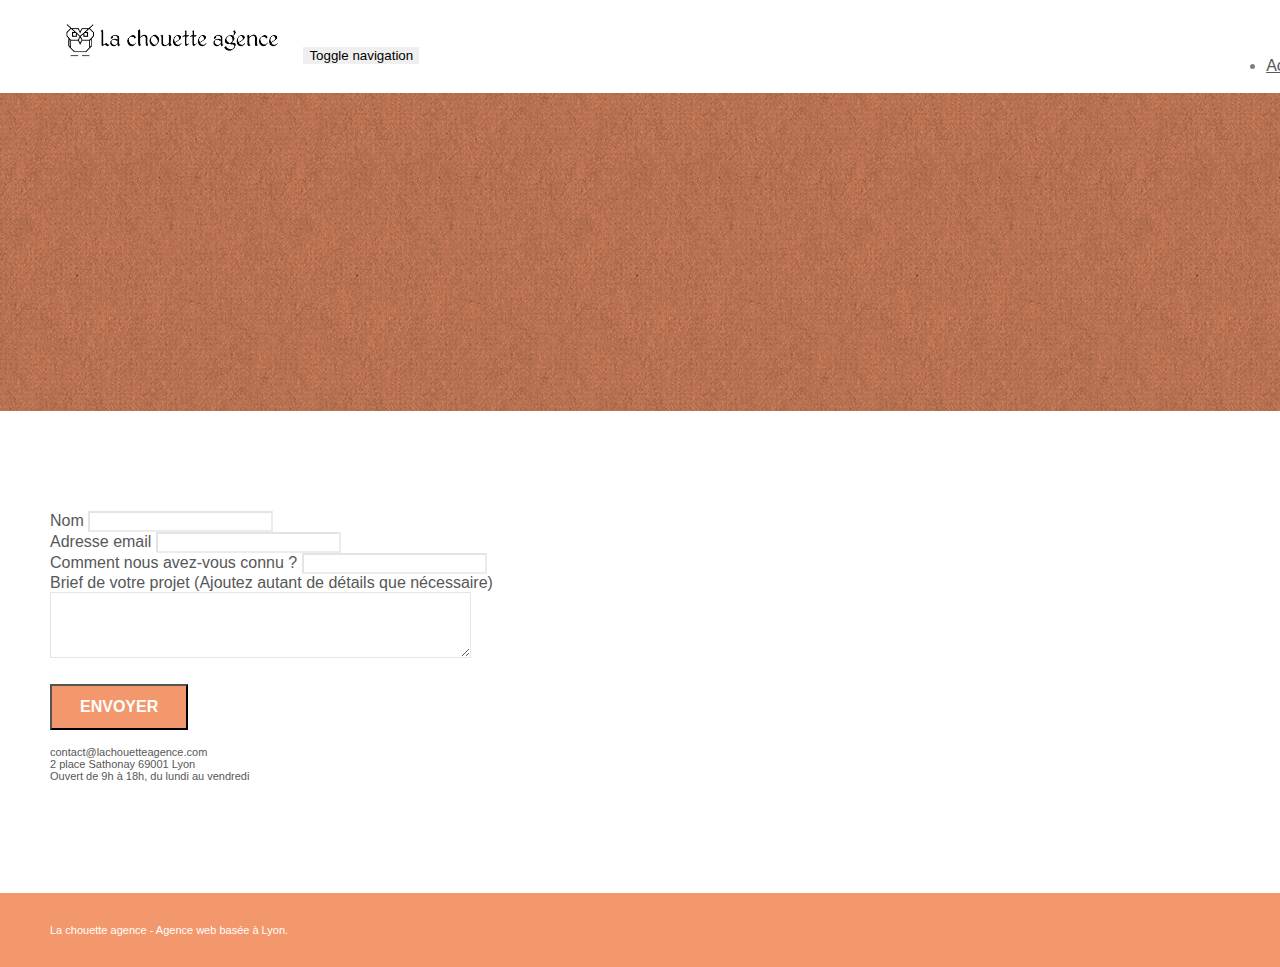
==== contact.html @ a72fb9bd "Suppression des liens du footer" ====
<!doctype html>
<html lang="fr">
<head>
    <meta charset="utf-8">
	<meta name="robots" content="index, follow">
    <meta name="keywords" content="seo, google, site web, site internet, agence design paris, agence design, agence design,agence design,agence design,agence design,agence design,agence design,agence design,agence design">
    <meta name="description" content=" Faites-nous part de votre projet afin que la chouette agence, enteprise de webdesign à Lyon, vous donne la visibilité et de l'attraction sur internet !">
    <meta name="viewport" content="width=device-width, initial-scale=1.0, viewport-fit=cover">
    <link rel="shortcut icon" type="image/png" href="favicon.jpg">
    
	<link rel="stylesheet" type="text/css" href="./css/bootstrap.min.css">
	<link rel="stylesheet" type="text/css" href="style.css">
	<link rel="stylesheet" type="text/css" href="./css/font-awesome.min.css">
	<link rel="stylesheet" type="text/css" href="./css/et-line.min.css">
	
    
	<script src="./js/jquery-2.1.0.min.js"></script>
	<script src="./js/bootstrap.min.js"></script>
	<script src="./js/blocs.min.js"></script>
	<script src="./js/jqBootstrapValidation.js"></script>
	<script src="./js/formHandler.js"></script>
    <title>Contact</title>

    
<!-- Analytics -->
 
<!-- Analytics END -->
    
</head>
<body>



<!-- HEADER -->

<header>
	<!-- bloc-0 -->
	<div class="bloc bgc-white l-bloc " id="bloc-0">
		<div class="container bloc-sm">
			<nav class="navbar row">
				<div class="navbar-header">
					<a class="navbar-brand" href="index.html"><img src="img/la-chouette-agence.png" alt="atlanta web design logo" height="40" /></a>
					<button id="nav-toggle" type="button" class="ui-navbar-toggle navbar-toggle" data-toggle="collapse" data-target=".navbar-1">
						<span class="sr-only">Toggle navigation</span><span class="icon-bar"></span><span class="icon-bar"></span><span class="icon-bar"></span>
					</button>
				</div>
				<div class="collapse navbar-collapse navbar-1 special-dropdown-nav">
					<ul class="site-navigation nav navbar-nav">
						<li>
							<a href="index.html">Accueil</a>
						</li>
						<li>
						</li>
						<li>
							<a href="page2.html">page2 &gt;</a>
						</li>
					</ul>
				</div>
			</nav>
		</div>
	</div>
	<!-- bloc-0 END -->

</header>

<!-- SECTION -->
<main>

	<section>
	<!-- bloc-6 -->
	<div class="bloc bg-dots-bg bg-repeat bgc-atomic-tangerine d-bloc bloc-bg-texture texture-paper" id="bloc-6">
		<div class="container bloc-lg">
			<div class="row">
				<div class="col-sm-12">
					<h1 class="text-center hero-bloc-text tc-white">
						Parlons web design !
					</h1>
					<p class="text-center mg-lg tc-white tight-width-whitespace">
						Nous sommes ravis que vous souhaitiez collaborer avec notre agence.<br>
						Parlez-nous de votre projet en complétant le formulaire ci-dessous.
					</p>
				</div>
			</div>
		</div>
	</div>
	<!-- bloc-6 END -->
	</section>

	<section>
	<!-- bloc-7 -->
	<div class="bloc bgc-white l-bloc" id="bloc-7">
		<div class="container bloc-lg">
			<div class="row">
				<div class="col-sm-6">
					<form id="form_1" novalidate success-msg="Your message has been sent." fail-msg="Sorry it seems that our mail server is not responding, Sorry for the inconvenience!">
						<div class="form-group">
							<label>
								Nom
							</label>
							<input id="name" class="form-control" required />
						</div>
						<div class="form-group">
							<label>
								Adresse email
							</label>
							<input id="email" class="form-control" type="email" required />
						</div>
						<div class="form-group">
							<label>
								Comment nous avez-vous connu ?
							</label>
							<input class="form-control" type="email" required id="input_504" />
						</div>
						<div class="form-group">
							<label>
								Brief de votre projet (Ajoutez autant de détails que nécessaire)<br>
							</label><textarea id="message" class="form-control" rows="4" cols="50" required></textarea>
						</div> 
						<button class="bloc-button btn btn-lg btn-block cta-hero btn-atomic-tangerine" type="submit">
							Envoyer
						</button>
					</form>
				</div>
				<div class="col-sm-6">
					<p>
						contact@lachouetteagence.com<br>2 place Sathonay 69001 Lyon<br>Ouvert de 9h à 18h, du lundi au vendredi<br>
					</p>
				</div>
			</div>
		</div>
	</div>
	<!-- bloc-7 END -->
	</section>

	<!-- ScrollToTop Button -->
	<a class="bloc-button btn btn-d scrollToTop" onclick="scrollToTarget('1')"><span class="fa fa-chevron-up"></span></a>
	<!-- ScrollToTop Button END-->

</main>

<!-- FOOTER -->
<footer>
	<!-- Footer - bloc-8 -->
	<div class="bloc bgc-atomic-tangerine d-bloc" id="bloc-8">
		<div class="container bloc-sm">
			<div class="row">
				<div class="col-sm-12">
					<p class="text-center white">
						La chouette agence - Agence web basée à Lyon.<br>
					</p>
					<div class="row row-no-gutters social">
						<div class="col-sm-3">
							<div class="text-center">
								<a class="social" href="index.html"><span class="fa fa-twitter icon-md"></span></a>
							</div>
						</div>
						<div class="col-sm-3">
							<div class="text-center">
								<a class="social" href="index.html"><span class="fa fa-facebook icon-md"></span></a>
							</div>
						</div>
						<div class="col-sm-3">
							<div class="text-center">
								<a class="social" href="index.html"><span class="fa fa-dribbble icon-md"></span></a>
							</div>
						</div>
						<div class="col-sm-3">
							<div class="text-center">
								<a class="social" href="index.html"><span class="fa fa-instagram icon-md"></span></a>
							</div>
						</div>
					</div>
				</div>
			</div>
		</div>
	</div>
	<!-- Footer - bloc-8 END -->

</footer>


<!-- Principal conteneur END -->
    

</body>
</html>
---- style.css ----
body {
    margin: 0;
    padding: 0;
    background: #FFF;
    overflow-x: hidden;
    -webkit-font-smoothing: antialiased;
    -moz-osx-font-smoothing: grayscale;
}

a,
button {
    transition: all .3s ease-in-out;
    outline: none!important;
}

a:hover {
    text-decoration: none;
    cursor: pointer;
}

#page-loading-blocs-notifaction {
    position: fixed;
    top: 0;
    bottom: 0;
    width: 100%;
    z-index: 100000;
    background: #FFFFFF url("img/pageload-spinner.gif") no-repeat center center;
}

.bloc {
    width: 100%;
    clear: both;
    background: 50% 50% no-repeat;
    padding: 0 50px;
    -webkit-background-size: cover;
    -moz-background-size: cover;
    -o-background-size: cover;
    background-size: cover;
    position: relative;
}

.bloc .container {
    padding-left: 0;
    padding-right: 0;
}

.bloc-lg {
    padding: 100px 50px;
}

.bloc-md {
    padding: 50px;
}

.bloc-sm {
    padding: 20px 50px;
}

.bg-center,
.bg-l-edge,
.bg-r-edge,
.bg-t-edge,
.bg-b-edge,
.bg-tl-edge,
.bg-bl-edge,
.bg-tr-edge,
.bg-br-edge,
.bg-repeat {
    -webkit-background-size: auto!important;
    -moz-background-size: auto!important;
    -o-background-size: auto!important;
    background-size: auto!important;
}

.bg-repeat {
    background: repeat;
}

.bg-t-edge {
    background: top no-repeat;
}

.bloc-bg-texture::before {
    content: "";
    background-size: 2px 2px;
    position: absolute;
    top: 0;
    bottom: 0;
    left: 0;
    right: 0;
}

.texture-paper::before {
    background: url("img/texture-paper.png");
    background-size: 280px 280px;
}

.b-parallax {
    background-attachment: fixed;
}

.d-bloc {
    color: rgba(255, 255, 255, .7);
}

.d-bloc button:hover {
    color: rgba(255, 255, 255, .9);
}

.d-bloc .icon-round,
.d-bloc .icon-square,
.d-bloc .icon-rounded,
.d-bloc .icon-semi-rounded-a,
.d-bloc .icon-semi-rounded-b {
    border-color: rgba(255, 255, 255, .9);
}

.d-bloc .divider-h span {
    border-color: rgba(255, 255, 255, .2);
}

.d-bloc .a-btn,
.d-bloc .navbar a,
.d-bloc .navbar-brand,
.d-bloc a .icon-sm,
.d-bloc a .icon-md,
.d-bloc a .icon-lg,
.d-bloc a .icon-xl,
.d-bloc h1 a,
.d-bloc h2 a,
.d-bloc h3 a,
.d-bloc h4 a,
.d-bloc h5 a,
.d-bloc h6 a,
.d-bloc p a {
    color: rgba(255, 255, 255, .6);
}

.d-bloc .a-btn:hover,
.d-bloc .navbar a:hover,
.d-bloc .navbar-brand:hover,
.d-bloc a:hover .icon-sm,
.d-bloc a:hover .icon-md,
.d-bloc a:hover .icon-lg,
.d-bloc a:hover .icon-xl,
.d-bloc h1 a:hover,
.d-bloc h2 a:hover,
.d-bloc h3 a:hover,
.d-bloc h4 a:hover,
.d-bloc h5 a:hover,
.d-bloc h6 a:hover,
.d-bloc p a:hover {
    color: rgba(255, 255, 255, 1);
}

.d-bloc .navbar-toggle .icon-bar {
    background: rgba(255, 255, 255, 1);
}

.d-bloc .btn-wire,
.d-bloc .btn-wire:hover {
    color: rgba(255, 255, 255, 1);
    border-color: rgba(255, 255, 255, 1);
}

.d-bloc .panel {
    color: rgba(0, 0, 0, .5);
}

.d-bloc .panel button:hover {
    color: rgba(0, 0, 0, .7);
}

.d-bloc .panel icon {
    border-color: rgba(0, 0, 0, .7);
}

.d-bloc .panel .divider-h span {
    border-color: rgba(0, 0, 0, .1);
}

.d-bloc .panel .a-btn {
    color: rgba(0, 0, 0, .6);
}

.d-bloc .panel .a-btn:hover {
    color: rgba(0, 0, 0, 1);
}

.d-bloc .panel .btn-wire,
.d-bloc .panel .btn-wire:hover {
    color: rgba(0, 0, 0, .7);
    border-color: rgba(0, 0, 0, .3);
}

.d-bloc .panel,
.l-bloc {
    color: rgba(0, 0, 0, .5);
}

.d-bloc .panel button:hover,
.l-bloc button:hover {
    color: rgba(0, 0, 0, .7);
}

.l-bloc .icon-round,
.l-bloc .icon-square,
.l-bloc .icon-rounded,
.l-bloc .icon-semi-rounded-a,
.l-bloc .icon-semi-rounded-b {
    border-color: rgba(0, 0, 0, .7);
}

.d-bloc .panel .divider-h span,
.l-bloc .divider-h span {
    border-color: rgba(0, 0, 0, .1);
}

.d-bloc .panel .a-btn,
.l-bloc .a-btn,
.l-bloc .navbar a,
.l-bloc .navbar-brand,
.l-bloc a .icon-sm,
.l-bloc a .icon-md,
.l-bloc a .icon-lg,
.l-bloc a .icon-xl,
.l-bloc h1 a,
.l-bloc h2 a,
.l-bloc h3 a,
.l-bloc h4 a,
.l-bloc h5 a,
.l-bloc h6 a,
.l-bloc p a {
    color: rgba(0, 0, 0, .6);
}

.d-bloc .panel .a-btn:hover,
.l-bloc .a-btn:hover,
.l-bloc .navbar a:hover,
.l-bloc .navbar-brand:hover,
.l-bloc a:hover .icon-sm,
.l-bloc a:hover .icon-md,
.l-bloc a:hover .icon-lg,
.l-bloc a:hover .icon-xl,
.l-bloc h1 a:hover,
.l-bloc h2 a:hover,
.l-bloc h3 a:hover,
.l-bloc h4 a:hover,
.l-bloc h5 a:hover,
.l-bloc h6 a:hover,
.l-bloc p a:hover {
    color: rgba(0, 0, 0, 1);
}

.l-bloc .navbar-toggle .icon-bar {
    color: rgba(0, 0, 0, .6);
}

.d-bloc .panel .btn-wire,
.d-bloc .panel .btn-wire:hover,
.l-bloc .btn-wire,
.l-bloc .btn-wire:hover {
    color: rgba(0, 0, 0, .7);
    border-color: rgba(0, 0, 0, .3);
}

.voffset {
    margin-top: 30px;
}

.voffset-lg {
    margin-top: 80px;
}

.row-no-gutters {
    margin-right: 0;
    margin-left: 0;
}

.row.row-no-gutters > [class^="col-"],
.row.row-no-gutters > [class*=" col-"] {
    padding-right: 0;
    padding-left: 0;
}

#bloc-1-hero h1 {
    font-size: 32px;
}

.navbar {
    margin-bottom: 0;
    z-index: 1;
}

.navbar-brand {
    height: auto;
    padding: 3px 15px;
    font-size: 25px;
    font-weight: normal;
    font-weight: 600;
    line-height: 44px;
}

.navbar-brand img {
    max-height: 200px;
    margin: 0 5px 0 0;
    display: inline;
}

.navbar-brand img[src$=svg] {
    min-width: 100px;
}

.nav-center .navbar-brand img {
    margin: 0;
}

.navbar .nav {
    padding-top: 2px;
    margin-right: -16px;
    float: right;
    z-index: 1;
}

.nav > li {
    float: left;
    margin-top: 4px;
    font-size: 16px;
}

.navbar-nav .open .dropdown-menu > li > a {
    text-align: inherit;
}

.nav > li a:hover,
.nav > li a:focus {
    background: transparent;
}

.navbar-toggle {
    margin: 10px 10px 0 0;
    border: 0px;
}

.navbar-toggle:hover {
    background: transparent!important;
}

.navbar-toggle .icon-bar {
    background-color: rgba(0, 0, 0, .5);
    width: 26px;
}

.nav-invert .navbar .nav {
    float: left;
}

.nav-invert .navbar-header,
.nav-invert .navbar-brand {
    float: right;
    position: relative;
    z-index: 2;
}

@media (min-width: 768px) {
    .site-navigation {
        position: absolute;
        top: 50%;
        right: 20px;
        transform: translate(0, -50%);
        -webkit-transform: translateY(-50%);
    }
    .nav > li .dropdown-menu a,
    .nav > li .dropdown-menu a:hover {
        color: #484848;
    }
    .nav-invert .site-navigation {
        left: 0;
        right: 0;
    }
    .nav-center {
        text-align: center;
    }
    .nav-center .navbar-header {
        width: 100%;
    }
    .nav-center .navbar-header,
    .nav-center .navbar-brand,
    .nav-center .nav > li {
        float: none;
        display: inline-block;
    }
    .nav-center .site-navigation {
        position: relative;
        width: 100%;
        right: 0;
        margin-right: 0px;
        margin-top: 20px;
    }
    .nav-center.mini-nav .navbar-toggle {
        float: none;
        margin: 10px auto 0;
    }
}

.nav > li > .dropdown a {
    background: none!important;
    display: block;
    padding: 14px 15px;
}

nav .caret {
    margin: 0 5px;
}

.dropdown-menu .dropdown-menu {
    top: -8px;
    left: 100%;
}

.dropdown-menu .dropmenu-flow-right {
    top: 100%;
    left: 0;
    margin-left: -1px;
    border-top-left-radius: 0;
    border-top-right-radius: 0;
}

.dropdown-menu .dropdown span {
    border: 4px solid black;
    border-top-color: transparent;
    border-right-color: transparent;
    border-bottom-color: transparent;
    margin: 6px -5px 0 0!important;
    float: right;
}

.mg-md {
    margin-top: 10px;
    margin-bottom: 20px;
}

.mg-lg {
    margin-top: 10px;
    margin-bottom: 40px;
}

.btn {
    margin: 0 5px 5px 0;
}

.btn.pull-right {
    margin: 0 0 5px 5px;
}

.btn-d,
.btn-d:hover,
.btn-d:focus {
    color: #FFF;
    background: rgba(0, 0, 0, .3);
}

button {
    outline: none!important;
}

.btn-rd {
    border-radius: 40px;
}

.btn-clean {
    border: 1px solid rgba(0, 0, 0, .08);
    border-bottom-color: rgba(0, 0, 0, .1);
    text-shadow: 0 1px 0 rgba(0, 0, 1, .1);
    box-shadow: 0 1px 3px rgba(0, 0, 1, .25), inset 0 1px 0 0 rgba(255, 255, 255, .15);
}

.icon-md {
    font-size: 30px!important;
}

.icon-lg {
    font-size: 60px!important;
}

.sm-shadow {
    text-shadow: 0 1px 2px rgba(0, 0, 0, .3);
}

.panel-sq,
.panel-sq .panel-heading,
.panel-sq .panel-footer {
    border-radius: 0;
}

.panel-rd {
    border-radius: 30px;
}

.panel-rd .panel-heading {
    border-radius: 29px 29px 0 0;
}

.panel-rd .panel-footer {
    border-radius: 0 0 29px 29px;
}

.form-control {
    border-color: rgba(0, 0, 0, .1);
    box-shadow: none;
}

.scrollToTop {
    width: 40px;
    height: 40px;
    position: fixed;
    bottom: 20px;
    right: 20px;
    opacity: 0;
    z-index: 500;
    transition: all .3s ease-in-out;
}

.scrollToTop span {
    margin-top: 6px;
}

.showScrollTop {
    font-size: 14px;
    opacity: 1;
}

a[data-lightbox] {
    position: relative;
    display: block;
    text-align: center;
}

a[data-lightbox]:hover::before {
    content: "+";
    font-family: "HelveticaNeue-Light", "Helvetica Neue Light", "Helvetica Neue", Helvetica, Arial;
    font-size: 32px;
    width: 50px;
    height: 50px;
    margin-left: -25px;
    border-radius: 50%;
    background: rgba(0, 0, 0, .6);
    color: #FFF;
    font-weight: 100;
    z-index: 1;
    position: absolute;
    top: 50%;
    transform: translateY(-50%);
    -webkit-transform: translateY(-50%);
}

a[data-lightbox]:hover img {
    opacity: 0.6;
    -webkit-animation-fill-mode: none;
    animation-fill-mode: none;
}

#lightbox-modal {
    display: flex;
    align-items: center;
}

#lightbox-modal .modal-dialog {
    width: 90%;
    max-width: 900px;
    margin: 0 auto 0;
}

#lightbox-modal .modal-dialog img {
    max-height: 90vh;
    margin: 0 auto;
}

.lightbox-caption {
    padding: 20px;
    color: #FFF;
    background: rgba(0, 0, 0, .5);
    position: absolute;
    left: 15px;
    right: 15px;
    bottom: 5px;
}

.close-lightbox {
    color: #FFF;
    font-size: 30px;
    position: absolute;
    top: 20px;
    right: 20px;
    z-index: 20;
    background: rgba(0, 0, 0, .5);
    border: none;
    line-height: 30px;
    padding: 0 9px 5px;
    opacity: 0.3;
}

.close-lightbox:hover,
.next-lightbox:hover,
.prev-lightbox:hover {
    opacity: 1.0;
    color: #FFF;
}

.next-lightbox,
.prev-lightbox {
    font-size: 20px;
    color: rgba(255, 255, 255, .9);
    background: rgba(0, 0, 0, .5);
    transition: all .2s ease-in-out;
    position: absolute;
    top: 45%;
    z-index: 1;
    opacity: 0.4;
}

.next-lightbox {
    padding: 6px 8px 1px 13px;
    right: 25px;
}

.prev-lightbox {
    padding: 6px 13px 1px 10px;
    left: 25px;
}

.snapshot-lb .modal-body {
    padding-bottom: 45px;
}

.snapshot-lb .lightbox-caption {
    padding: 0;
    color: rgba(0, 0, 0, .5);
    background: none;
}

h1,
h2,
h3,
h4,
h5,
h6,
p,
label,
.btn,
a {
    font-family: "helvetica";
    font-weight: 400;
    color: #575757!important;
}

.container {
    max-width: 1000px;
}

.hero-bloc-text {
    font-size: 38px;
}

.hero-bloc-text-sub {
    font-size: 36px;
}

.statement-bloc-text {
    line-height: 26px;
    font-style: italic;
    font-size: 20px;
    text-align: center;
    font-weight: lighter;
    max-width: 520px;
    margin: auto auto auto auto;
}

p {
    font-size: 11px;
}

.tight-width-whitespace {
    max-width: 600px;
    margin: auto auto auto auto;
}

.h1 {
    font-size: 20px;
    font-family: "Open Sans";
}

.cta-hero {
    margin-top: 22px;
    color: #FFFFFF!important;
    text-transform: uppercase;
    padding: 12px 28px 12px 28px;
    font-size: 16px;
    font-weight: 700;
}

.social {
    max-width: 400px;
    margin: auto auto auto auto;
}

h2 {
    font-size: 22px;
    line-height: 1.4em;
}

h3 {
    font-size: 15px;
    text-transform: uppercase;
    font-weight: 700;
    color: #333333!important;
}

.med-width-whitespace {
    max-width: 800px;
    margin: auto auto auto auto;
    box-shadow: 0px 0px 0px #000000;
}

h1 {
    color: #333333!important;
}

h4 {
    color: #333333!important;
}

.icons {
    margin-bottom: 14px;
    margin-top: 24px;
}

.white {
    color: #FFFFFF!important;
}

.portfolio-thumb {
    margin-bottom: 24px;
}

.portfolio-row {
    margin-bottom: 44px;
    margin-top: 50px;
}

.avatar {
    box-shadow: 0px 4px 9px rgba(0, 0, 0, 0.3);
}

.black-background {
    background-color: rgba(165, 147, 99, 0.7);
    padding: 40px 40px 40px 40px;
}

.bold-link {
    font-weight: 900;
    text-decoration: underline!important;
}

.bgc-white {
    background-color: #FFFFFF;
}

.bgc-dark-slate-blue {
    background-color: #364577;
}

.bgc-atomic-tangerine {
    background-color: #F3976C;
}

.tc-white {
    color: #F3976C!important;
}

.btn-atomic-tangerine {
    background: #F3976C;
    color: #FFFFFF!important;
}

.btn-atomic-tangerine:hover {
    background: #c27956!important;
    color: #FFFFFF!important;
}

.ltc-white {
    color: #FFFFFF!important;
}

.ltc-white:hover {
    color: #cccccc!important;
}

.ltc-atomic-tangerine {
    color: #F3976C!important;
}

.ltc-atomic-tangerine:hover {
    color: #c27956!important;
}

.icon-dark-slate-blue {
    color: #364577!important;
    border-color: #364577!important;
}

.bg-dots-bg {
    background-image: url("img/dots-bg.png");
}

.bg-lines-h2-bg {
    background-image: url("img/lines-h2-bg.png");
}

.bg-banniere {
    background-image: url("img/la-chouette-agence-banniere.jpg");
}

.bg-presentation {
    background-image: url("img/image-de-presentation.bmp");
}

@media (max-width: 1024px) {
    .bloc {
        padding-left: 20px;
        padding-right: 20px;
    }
    .bloc.full-width-bloc,
    .bloc-tile-2.full-width-bloc .container,
    .bloc-tile-3.full-width-bloc .container,
    .bloc-tile-4.full-width-bloc .container {
        padding-left: 0;
        padding-right: 0;
    }
}

@media (max-width: 992px) and (min-width: 768px) {
    .navbar .nav {
        max-width: 80%
    }
    .nav-center.navbar .nav {
        max-width: 100%
    }
}

@media only screen and (min-device-width: 768px) and (max-device-width: 1024px) and (orientation: landscape) {
    .b-parallax {
        background-attachment: scroll;
    }
}

@media only screen and (min-device-width: 1024px) and (max-device-width: 1366px) and (-webkit-min-device-pixel-ratio: 1.5) {
    .b-parallax {
        background-attachment: scroll;
    }
}

@media (max-width: 991px) {
    .container {
        width: 100%;
    }
    .b-parallax {
        background-attachment: scroll;
    }
    .page-container,
    #hero-bloc {
        overflow-x: hidden;
        position: relative;
    }
    .bloc {
        padding-left: constant(safe-area-inset-left);
        padding-right: constant(safe-area-inset-right);
    }
    .bloc-group,
    .bloc-group .bloc {
        display: block;
        width: 100%;
    }
    .bloc-fill-screen .fill-bloc-top-edge,
    .bloc-fill-screen .fill-bloc-bottom-edge {
        padding: 0 20px;
        padding-left: constant(safe-area-inset-left);
        padding-right: constant(safe-area-inset-right);
    }
}

@media (max-width: 767px) {
    .page-container {
        overflow-x: hidden;
        position: relative;
    }
    h1,
    h2,
    h3,
    h4,
    h5,
    h6,
    p,
    #disqus_thread {
        padding-left: 10px!important;
        padding-right: 10px!important;
    }
    .b-parallax {
        background-attachment: scroll;
    }
    .navbar .nav {
        padding-top: 0;
        border-top: 1px solid rgba(0, 0, 0, .2);
        float: none!important;
    }
    .navbar.row {
        margin-left: 0;
        margin-right: 0;
    }
    .site-navigation {
        position: inherit;
        transform: none;
        -webkit-transform: none;
        -ms-transform: none;
    }
    .nav > li {
        margin-top: 0;
        border-bottom: 1px solid rgba(0, 0, 0, .1);
        background: rgba(0, 0, 0, .05);
        text-align: left;
        padding-left: 15px;
        width: 100%;
    }
    .nav > li:hover {
        background: rgba(0, 0, 0, .08);
    }
    .dropdown .dropdown a .caret {
        float: none;
        margin: 5px 0 0 10px!important;
        border: 4px solid black;
        border-bottom-color: transparent;
        border-right-color: transparent;
        border-left-color: transparent;
    }
    #hero-bloc .navbar .nav {
        background: rgba(0, 0, 0, .8);
    }
    #hero-bloc .navbar .nav a {
        color: rgba(255, 255, 255, .6);
    }
    .hero {
        padding: 50px 0;
    }
    .hero-nav {
        left: -1px;
        right: -1px;
    }
    .navbar-collapse {
        padding: 0;
        overflow-x: hidden;
        -webkit-box-shadow: none;
        box-shadow: none;
    }
    .navbar-brand img {
        max-height: 40px;
        width: auto;
    }
    .nav-invert .navbar-header {
        float: none;
        width: 100%;
    }
    .nav-invert .navbar-toggle {
        float: left;
        margin-left: 10px;
    }
    .bloc {
        padding-left: 0;
        padding-right: 0;
    }
    .bloc-xxl,
    .bloc-xl,
    .bloc-lg {
        padding: 40px 0;
    }
    .bloc-sm,
    .bloc-md {
        padding-left: 0;
        padding-right: 0;
    }
    .bloc-tile-2 .container,
    .bloc-tile-3 .container,
    .bloc-tile-4 .container,
    .bloc-fill-screen .fill-bloc-top-edge,
    .bloc-fill-screen .fill-bloc-bottom-edge {
        padding-left: 0;
        padding-right: 0;
    }
    .a-block {
        padding: 0 10px;
    }
    .btn-dwn {
        display: none;
    }
    .voffset {
        margin-top: 5px;
    }
    .voffset-md {
        margin-top: 20px;
    }
    .voffset-lg {
        margin-top: 30px;
    }
    form {
        padding: 5px;
    }
    .close-lightbox {
        display: inline-block;
    }
    .blocsapp-device-iphone5 {
        background-size: 216px 425px;
        padding-top: 60px;
        width: 216px;
        height: 425px;
    }
    .blocsapp-device-iphone5 img {
        width: 180px;
        height: 320px;
    }
}

@media (max-width: 400px) {
    .bloc {
        padding-left: 0;
        padding-right: 0;
    }
}

@media (max-width: 767px) {
    .bloc-mob-center-text {
        text-align: center;
    }
}
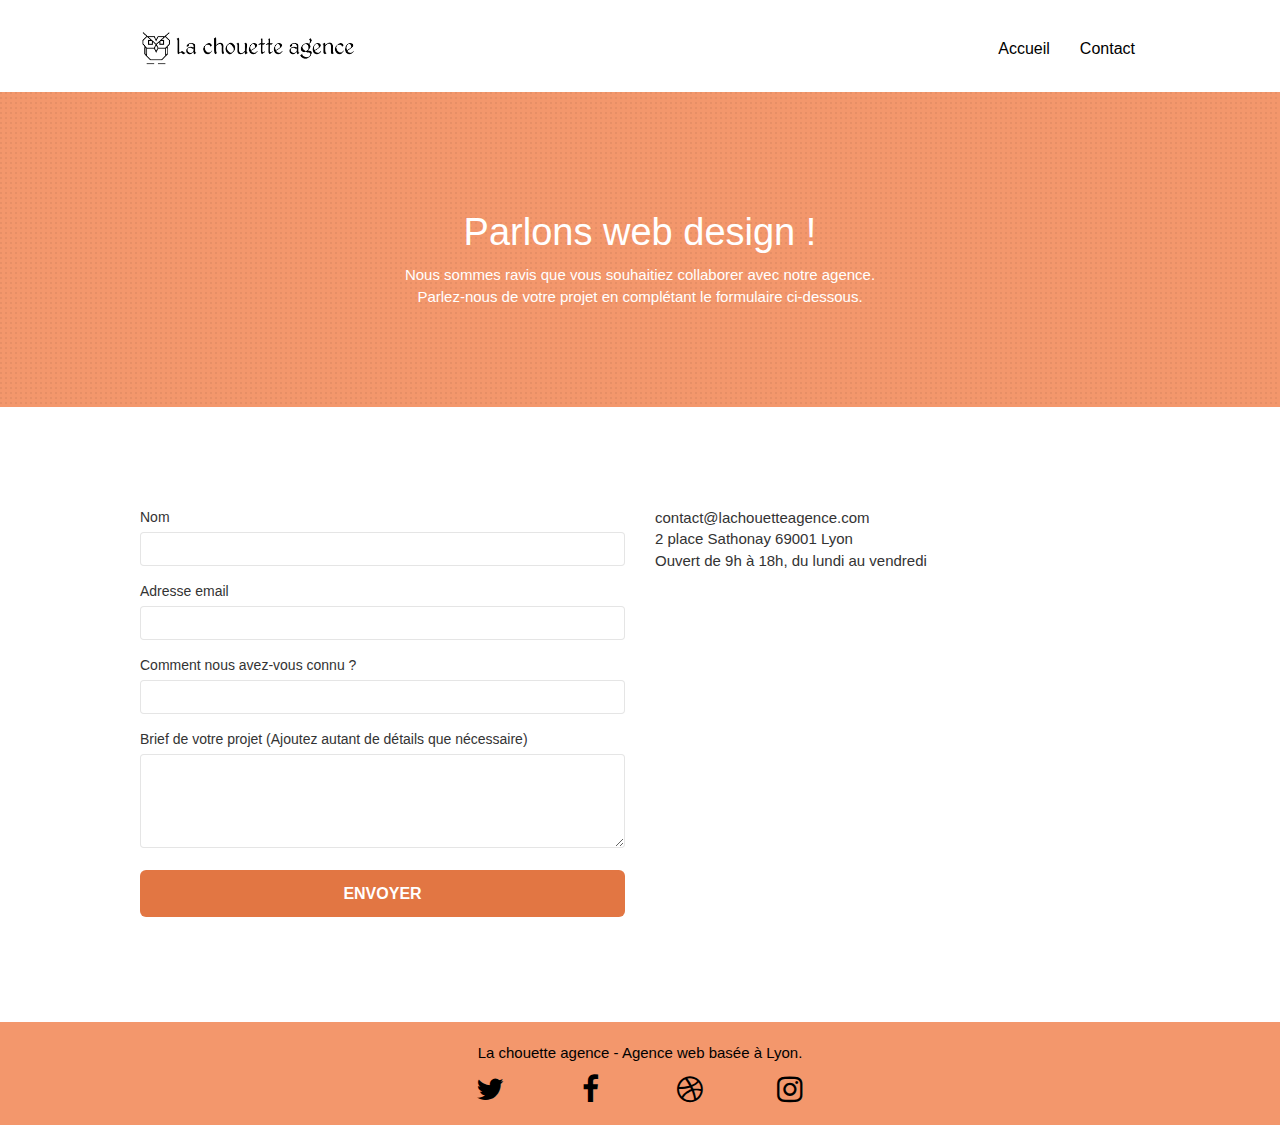
==== commit 63d21bb5: "Merge branch 'validatorCSS' into main" ====
--- a/contact.html
+++ b/contact.html
@@ -1,33 +1,35 @@
 <!doctype html>
 <html lang="fr">
-<head>
-    <meta charset="utf-8">
-	<meta name="robots" content="index, follow">
-    <meta name="keywords" content="seo, google, site web, site internet, agence design paris, agence design, agence design,agence design,agence design,agence design,agence design,agence design,agence design,agence design">
-    <meta name="description" content=" Faites-nous part de votre projet afin que la chouette agence, enteprise de webdesign à Lyon, vous donne la visibilité et de l'attraction sur internet !">
-    <meta name="viewport" content="width=device-width, initial-scale=1.0, viewport-fit=cover">
-    <link rel="shortcut icon" type="image/png" href="favicon.jpg">
-    
-	<link rel="stylesheet" type="text/css" href="./css/bootstrap.min.css">
-	<link rel="stylesheet" type="text/css" href="style.css">
-	<link rel="stylesheet" type="text/css" href="./css/font-awesome.min.css">
-	<link rel="stylesheet" type="text/css" href="./css/et-line.min.css">
+	<head>
+		<meta charset="utf-8">
+		<meta name="robots" content="index, follow">
+		<meta name="keywords" content="seo, google, site web, site internet, agence design paris, agence design, agence design,agence design,agence design,agence design,agence design,agence design,agence design,agence design">
+		<meta name="description" content="LA chouette agence est une enteprise de webdesign à Lyon qui donne aux entreprises de la visibilité et de l'attraction sur internet !">
+		<meta name="viewport" content="width=device-width, initial-scale=1.0, viewport-fit=cover">
+		<link rel="shortcut icon" type="image/png" href="favicon.jpg">
+		
+		<link rel="stylesheet" type="text/css" href="./css/bootstrap.css">
+		<link rel="stylesheet" type="text/css" href="style.css">
+		<link rel="stylesheet" type="text/css" href="./css/font-awesome.css">
+		<link rel="stylesheet" type="text/css" href="./css/et-line.css">
+		
+		<title>Contact | Enteprise webdesign à Lyon</title>	
+		
+		<script src="./js/jquery-2.1.0.js"></script>
+		<script src="./js/bootstrap.js"></script>
+		<script src="./js/blocs.js"></script>
+		<script src="./js/jquery.touchSwipe.js"></script>
+		<script src="./js/gmaps.js"></script>
 	
-    
-	<script src="./js/jquery-2.1.0.min.js"></script>
-	<script src="./js/bootstrap.min.js"></script>
-	<script src="./js/blocs.min.js"></script>
-	<script src="./js/jqBootstrapValidation.js"></script>
-	<script src="./js/formHandler.js"></script>
-    <title>Contact</title>
-
-    
-<!-- Analytics -->
- 
-<!-- Analytics END -->
-    
-</head>
-<body>
+		
+	
+		
+	<!-- Analytics -->
+	 
+	<!-- Analytics END -->
+		
+	</head>
+	<body>
 
 
 
@@ -37,9 +39,10 @@
 	<!-- bloc-0 -->
 	<div class="bloc bgc-white l-bloc " id="bloc-0">
 		<div class="container bloc-sm">
+	
 			<nav class="navbar row">
 				<div class="navbar-header">
-					<a class="navbar-brand" href="index.html"><img src="img/la-chouette-agence.png" alt="atlanta web design logo" height="40" /></a>
+					<a class="navbar-brand" href="index.html"><img src="img/la-chouette-agence.png" alt="La chouette agence, agence webdesign à Lyon" height="40" /></a>
 					<button id="nav-toggle" type="button" class="ui-navbar-toggle navbar-toggle" data-toggle="collapse" data-target=".navbar-1">
 						<span class="sr-only">Toggle navigation</span><span class="icon-bar"></span><span class="icon-bar"></span><span class="icon-bar"></span>
 					</button>
@@ -49,10 +52,9 @@
 						<li>
 							<a href="index.html">Accueil</a>
 						</li>
+					
 						<li>
-						</li>
-						<li>
-							<a href="page2.html">page2 &gt;</a>
+							<a href="contact.html">Contact </a>
 						</li>
 					</ul>
 				</div>
@@ -60,11 +62,14 @@
 		</div>
 	</div>
 	<!-- bloc-0 END -->
-
-</header>
-
+	
+	</header>
+	
 <!-- SECTION -->
 <main>
+
+	
+
 
 	<section>
 	<!-- bloc-6 -->
@@ -72,10 +77,10 @@
 		<div class="container bloc-lg">
 			<div class="row">
 				<div class="col-sm-12">
-					<h1 class="text-center hero-bloc-text tc-white">
+					<h1 class="text-center hero-bloc-text ">
 						Parlons web design !
 					</h1>
-					<p class="text-center mg-lg tc-white tight-width-whitespace">
+					<p class="text-center mg-lg  tight-width-whitespace">
 						Nous sommes ravis que vous souhaitiez collaborer avec notre agence.<br>
 						Parlez-nous de votre projet en complétant le formulaire ci-dessous.
 					</p>
@@ -141,43 +146,44 @@
 <!-- FOOTER -->
 <footer>
 	<!-- Footer - bloc-8 -->
-	<div class="bloc bgc-atomic-tangerine d-bloc" id="bloc-8">
-		<div class="container bloc-sm">
-			<div class="row">
-				<div class="col-sm-12">
-					<p class="text-center white">
-						La chouette agence - Agence web basée à Lyon.<br>
-					</p>
-					<div class="row row-no-gutters social">
-						<div class="col-sm-3">
-							<div class="text-center">
-								<a class="social" href="index.html"><span class="fa fa-twitter icon-md"></span></a>
+		<div class="bloc bgc-atomic-tangerine d-bloc" id="bloc-8">
+			<div class="container bloc-sm">
+				<div class="row">
+					<div class="col-sm-12">
+						<p class="text-center black">
+							La chouette agence - Agence web basée à Lyon.<br>
+						</p>
+						<div class="row row-no-gutters social">
+							<div class="col-sm-3" >
+								<div class="text-center" >
+								   <a aria-label="Lien twitter" class="social"  href="index.html"><span class="fa fa-twitter icon-md"></span></a>
+								</div>
 							</div>
+							<div class="col-sm-3" >
+								<div class="text-center" >
+									<a aria-label="Lien facebook" class="social"  href="index.html"><span  class="fa fa-facebook icon-md"></span></a>
+								</div>
+							</div>
+							<div class="col-sm-3" >
+								<div class="text-center" >
+									<a aria-label="Lien dribble" class="social"  href="index.html"><span class="fa fa-dribbble icon-md"></span></a>
+								</div>
+							</div>
+							<div class="col-sm-3" >
+								<div class="text-center" >
+									<a aria-label="Lien instagram" class="social"  href="index.html"><span class="fa fa-instagram icon-md"></span></a>
+								</div>
+							</div>
+							
 						</div>
-						<div class="col-sm-3">
-							<div class="text-center">
-								<a class="social" href="index.html"><span class="fa fa-facebook icon-md"></span></a>
-							</div>
-						</div>
-						<div class="col-sm-3">
-							<div class="text-center">
-								<a class="social" href="index.html"><span class="fa fa-dribbble icon-md"></span></a>
-							</div>
-						</div>
-						<div class="col-sm-3">
-							<div class="text-center">
-								<a class="social" href="index.html"><span class="fa fa-instagram icon-md"></span></a>
-							</div>
-						</div>
+	
 					</div>
 				</div>
 			</div>
-		</div>
-	</div>
+		</div>  
 	<!-- Footer - bloc-8 END -->
-
-</footer>
-
+	</footer>
+	
 
 <!-- Principal conteneur END -->
     
--- a/style.css
+++ b/style.css
@@ -2,16 +2,16 @@
     margin: 0;
     padding: 0;
     background: #FFF;
-    overflow-x: hidden;
-    -webkit-font-smoothing: antialiased;
-    -moz-osx-font-smoothing: grayscale;
-}
-
-a,
+    /* overflow-x: hidden; */
+    /* -webkit-font-smoothing: antialiased;
+    -moz-osx-font-smoothing: grayscale; */
+}
+
+/* a,
 button {
     transition: all .3s ease-in-out;
     outline: none!important;
-}
+} */
 
 a:hover {
     text-decoration: none;
@@ -66,9 +66,9 @@
 .bg-tr-edge,
 .bg-br-edge,
 .bg-repeat {
-    -webkit-background-size: auto!important;
+    /* -webkit-background-size: auto!important;
     -moz-background-size: auto!important;
-    -o-background-size: auto!important;
+    -o-background-size: auto!important; */
     background-size: auto!important;
 }
 
@@ -80,7 +80,7 @@
     background: top no-repeat;
 }
 
-.bloc-bg-texture::before {
+/* .bloc-bg-texture::before {
     content: "";
     background-size: 2px 2px;
     position: absolute;
@@ -88,23 +88,23 @@
     bottom: 0;
     left: 0;
     right: 0;
-}
-
+} */
+/* 
 .texture-paper::before {
     background: url("img/texture-paper.png");
     background-size: 280px 280px;
-}
+} */
 
 .b-parallax {
     background-attachment: fixed;
 }
 
 .d-bloc {
-    color: rgba(255, 255, 255, .7);
+    color: white;
 }
 
 .d-bloc button:hover {
-    color: rgba(255, 255, 255, .9);
+    color: white;
 }
 
 .d-bloc .icon-round,
@@ -112,11 +112,11 @@
 .d-bloc .icon-rounded,
 .d-bloc .icon-semi-rounded-a,
 .d-bloc .icon-semi-rounded-b {
-    border-color: rgba(255, 255, 255, .9);
+    border-color: white;
 }
 
 .d-bloc .divider-h span {
-    border-color: rgba(255, 255, 255, .2);
+    border-color: gray;
 }
 
 .d-bloc .a-btn,
@@ -133,7 +133,7 @@
 .d-bloc h5 a,
 .d-bloc h6 a,
 .d-bloc p a {
-    color: rgba(255, 255, 255, .6);
+    color: black;
 }
 
 .d-bloc .a-btn:hover,
@@ -150,57 +150,57 @@
 .d-bloc h5 a:hover,
 .d-bloc h6 a:hover,
 .d-bloc p a:hover {
-    color: rgba(255, 255, 255, 1);
+    color: white;
 }
 
 .d-bloc .navbar-toggle .icon-bar {
-    background: rgba(255, 255, 255, 1);
+    background: white;
 }
 
 .d-bloc .btn-wire,
 .d-bloc .btn-wire:hover {
-    color: rgba(255, 255, 255, 1);
-    border-color: rgba(255, 255, 255, 1);
+    color: white;
+    border-color: white;
 }
 
 .d-bloc .panel {
-    color: rgba(0, 0, 0, .5);
+    color: black;
 }
 
 .d-bloc .panel button:hover {
-    color: rgba(0, 0, 0, .7);
+    color: black;
 }
 
 .d-bloc .panel icon {
-    border-color: rgba(0, 0, 0, .7);
+    color: black;
 }
 
 .d-bloc .panel .divider-h span {
-    border-color: rgba(0, 0, 0, .1);
+    border-color: black;
 }
 
 .d-bloc .panel .a-btn {
-    color: rgba(0, 0, 0, .6);
+    color: black;
 }
 
 .d-bloc .panel .a-btn:hover {
-    color: rgba(0, 0, 0, 1);
+    color: black;
 }
 
 .d-bloc .panel .btn-wire,
 .d-bloc .panel .btn-wire:hover {
-    color: rgba(0, 0, 0, .7);
-    border-color: rgba(0, 0, 0, .3);
-}
-
-.d-bloc .panel,
+    color: black;
+    border-color:black;
+}
+
+/* .d-bloc .panel,
 .l-bloc {
     color: rgba(0, 0, 0, .5);
-}
+} */
 
 .d-bloc .panel button:hover,
 .l-bloc button:hover {
-    color: rgba(0, 0, 0, .7);
+    color:black;
 }
 
 .l-bloc .icon-round,
@@ -208,12 +208,12 @@
 .l-bloc .icon-rounded,
 .l-bloc .icon-semi-rounded-a,
 .l-bloc .icon-semi-rounded-b {
-    border-color: rgba(0, 0, 0, .7);
+    border-color: black;
 }
 
 .d-bloc .panel .divider-h span,
 .l-bloc .divider-h span {
-    border-color: rgba(0, 0, 0, .1);
+    border-color: black;
 }
 
 .d-bloc .panel .a-btn,
@@ -231,7 +231,7 @@
 .l-bloc h5 a,
 .l-bloc h6 a,
 .l-bloc p a {
-    color: rgba(0, 0, 0, .6);
+    color:black;
 }
 
 .d-bloc .panel .a-btn:hover,
@@ -249,19 +249,19 @@
 .l-bloc h5 a:hover,
 .l-bloc h6 a:hover,
 .l-bloc p a:hover {
-    color: rgba(0, 0, 0, 1);
+    color: black;
 }
 
 .l-bloc .navbar-toggle .icon-bar {
-    color: rgba(0, 0, 0, .6);
+    color: black;
 }
 
 .d-bloc .panel .btn-wire,
 .d-bloc .panel .btn-wire:hover,
 .l-bloc .btn-wire,
 .l-bloc .btn-wire:hover {
-    color: rgba(0, 0, 0, .7);
-    border-color: rgba(0, 0, 0, .3);
+    color: black;
+    border-color: black;
 }
 
 .voffset {
@@ -456,7 +456,7 @@
 .btn-d,
 .btn-d:hover,
 .btn-d:focus {
-    color: #FFF;
+    color: rgb(253, 135, 0);
     background: rgba(0, 0, 0, .3);
 }
 
@@ -578,7 +578,7 @@
 
 .lightbox-caption {
     padding: 20px;
-    color: #FFF;
+    color: rgb(255, 142, 13);
     background: rgba(0, 0, 0, .5);
     position: absolute;
     left: 15px;
@@ -587,7 +587,7 @@
 }
 
 .close-lightbox {
-    color: #FFF;
+    color: rgb(255, 142, 13);
     font-size: 30px;
     position: absolute;
     top: 20px;
@@ -604,7 +604,7 @@
 .next-lightbox:hover,
 .prev-lightbox:hover {
     opacity: 1.0;
-    color: #FFF;
+    color: rgb(255, 142, 13);
 }
 
 .next-lightbox,
@@ -651,7 +651,7 @@
 a {
     font-family: "helvetica";
     font-weight: 400;
-    color: #575757!important;
+    /* color: #575757!important; */
 }
 
 .container {
@@ -677,7 +677,7 @@
 }
 
 p {
-    font-size: 11px;
+    font-size: 15px;
 }
 
 .tight-width-whitespace {
@@ -692,7 +692,7 @@
 
 .cta-hero {
     margin-top: 22px;
-    color: #FFFFFF!important;
+    color: rgb(255, 142, 13);
     text-transform: uppercase;
     padding: 12px 28px 12px 28px;
     font-size: 16px;
@@ -713,48 +713,51 @@
     font-size: 15px;
     text-transform: uppercase;
     font-weight: 700;
-    color: #333333!important;
+    /* color: #333333!important; */
 }
 
 .med-width-whitespace {
-    max-width: 800px;
+    /* max-width: 800px; */
     margin: auto auto auto auto;
     box-shadow: 0px 0px 0px #000000;
 }
 
-h1 {
+/* h1 {
     color: #333333!important;
-}
-
-h4 {
+} */
+
+/* h4 {
     color: #333333!important;
-}
+} */
 
 .icons {
     margin-bottom: 14px;
     margin-top: 24px;
 }
 
-.white {
+/* .white {
     color: #FFFFFF!important;
+} */
+.black{
+    color: black;
 }
 
 .portfolio-thumb {
-    margin-bottom: 24px;
-}
-
-.portfolio-row {
+    margin: 24px auto;
+}
+
+/* .portfolio-row {
     margin-bottom: 44px;
     margin-top: 50px;
-}
+} */
 
 .avatar {
     box-shadow: 0px 4px 9px rgba(0, 0, 0, 0.3);
 }
 
 .black-background {
-    background-color: rgba(165, 147, 99, 0.7);
-    padding: 40px 40px 40px 40px;
+    background-color: rgb(56 47 23 / 70%);
+    /* padding: 40px 40px 40px 40px; */
 }
 
 .bold-link {
@@ -778,17 +781,19 @@
     color: #F3976C!important;
 }
 
+
+
 .btn-atomic-tangerine {
-    background: #F3976C;
+    background: #e27643;
     color: #FFFFFF!important;
 }
 
 .btn-atomic-tangerine:hover {
-    background: #c27956!important;
+    background: #ec5d1b!important;
     color: #FFFFFF!important;
 }
 
-.ltc-white {
+.whites {
     color: #FFFFFF!important;
 }
 
@@ -818,11 +823,12 @@
 }
 
 .bg-banniere {
-    background-image: url("img/la-chouette-agence-banniere.jpg");
+    background-image: url("img/la-chouette-agence-banniere-sombre1.jpeg");
 }
 
 .bg-presentation {
-    background-image: url("img/image-de-presentation.bmp");
+
+    background-image: url("img/image-de-presentation.jpeg");
 }
 
 @media (max-width: 1024px) {
@@ -848,7 +854,7 @@
     }
 }
 
-@media only screen and (min-device-width: 768px) and (max-device-width: 1024px) and (orientation: landscape) {
+/* @media only screen and (min-device-width: 768px) and (max-device-width: 1024px) and (orientation: landscape) {
     .b-parallax {
         background-attachment: scroll;
     }
@@ -858,7 +864,7 @@
     .b-parallax {
         background-attachment: scroll;
     }
-}
+} */
 
 @media (max-width: 991px) {
     .container {
@@ -867,15 +873,14 @@
     .b-parallax {
         background-attachment: scroll;
     }
-    .page-container,
     #hero-bloc {
         overflow-x: hidden;
         position: relative;
     }
-    .bloc {
+    /* .bloc {
         padding-left: constant(safe-area-inset-left);
         padding-right: constant(safe-area-inset-right);
-    }
+    } */
     .bloc-group,
     .bloc-group .bloc {
         display: block;
@@ -884,27 +889,37 @@
     .bloc-fill-screen .fill-bloc-top-edge,
     .bloc-fill-screen .fill-bloc-bottom-edge {
         padding: 0 20px;
-        padding-left: constant(safe-area-inset-left);
-        padding-right: constant(safe-area-inset-right);
     }
 }
 
 @media (max-width: 767px) {
-    .page-container {
+    body {
         overflow-x: hidden;
         position: relative;
     }
     h1,
-    h2,
+    /* h2, */
     h3,
     h4,
     h5,
     h6,
     p,
-    #disqus_thread {
-        padding-left: 10px!important;
-        padding-right: 10px!important;
-    }
+        #disqus_thread {
+            padding-left: 10px!important;
+            padding-right: 10px!important;
+        }
+
+    h2{
+        font-size: 15px;
+    }
+
+    p{
+        font-size: 14px;
+    }
+    
+    /* .col-sm-12{
+        padding: 0;
+    } */
     .b-parallax {
         background-attachment: scroll;
     }
--- a/css/et-line.css
+++ b/css/et-line.css
@@ -0,0 +1,519 @@
+@font-face {
+    font-family: et-line;
+    src: url(../fonts/et-line.eot);
+    src: url(../fonts/et-line.eot?#iefix) format('embedded-opentype'), url(../fonts/et-line.woff) format('woff'), url(../fonts/et-line.ttf) format('truetype'), url(../fonts/et-line.svg#et-line) format('svg');
+    font-weight: 400;
+    font-style: normal
+}
+
+.et-icon-adjustments,
+.et-icon-alarmclock,
+.et-icon-anchor,
+.et-icon-aperture,
+.et-icon-attachment,
+.et-icon-bargraph,
+.et-icon-basket,
+.et-icon-beaker,
+.et-icon-bike,
+.et-icon-book-open,
+.et-icon-briefcase,
+.et-icon-browser,
+.et-icon-calendar,
+.et-icon-camera,
+.et-icon-caution,
+.et-icon-chat,
+.et-icon-circle-compass,
+.et-icon-clipboard,
+.et-icon-clock,
+.et-icon-cloud,
+.et-icon-compass,
+.et-icon-desktop,
+.et-icon-dial,
+.et-icon-document,
+.et-icon-documents,
+.et-icon-download,
+.et-icon-dribbble,
+.et-icon-edit,
+.et-icon-envelope,
+.et-icon-expand,
+.et-icon-facebook,
+.et-icon-flag,
+.et-icon-focus,
+.et-icon-gears,
+.et-icon-genius,
+.et-icon-gift,
+.et-icon-global,
+.et-icon-globe,
+.et-icon-googleplus,
+.et-icon-grid,
+.et-icon-happy,
+.et-icon-hazardous,
+.et-icon-heart,
+.et-icon-hotairballoon,
+.et-icon-hourglass,
+.et-icon-key,
+.et-icon-laptop,
+.et-icon-layers,
+.et-icon-lifesaver,
+.et-icon-lightbulb,
+.et-icon-linegraph,
+.et-icon-linkedin,
+.et-icon-lock,
+.et-icon-magnifying-glass,
+.et-icon-map,
+.et-icon-map-pin,
+.et-icon-megaphone,
+.et-icon-mic,
+.et-icon-mobile,
+.et-icon-newspaper,
+.et-icon-notebook,
+.et-icon-paintbrush,
+.et-icon-paperclip,
+.et-icon-pencil,
+.et-icon-phone,
+.et-icon-picture,
+.et-icon-pictures,
+.et-icon-piechart,
+.et-icon-presentation,
+.et-icon-pricetags,
+.et-icon-printer,
+.et-icon-profile-female,
+.et-icon-profile-male,
+.et-icon-puzzle,
+.et-icon-quote,
+.et-icon-recycle,
+.et-icon-refresh,
+.et-icon-ribbon,
+.et-icon-rss,
+.et-icon-sad,
+.et-icon-scissors,
+.et-icon-scope,
+.et-icon-search,
+.et-icon-shield,
+.et-icon-speedometer,
+.et-icon-strategy,
+.et-icon-streetsign,
+.et-icon-tablet,
+.et-icon-target,
+.et-icon-telescope,
+.et-icon-toolbox,
+.et-icon-tools,
+.et-icon-tools-2,
+.et-icon-trophy,
+.et-icon-tumblr,
+.et-icon-twitter,
+.et-icon-upload,
+.et-icon-video,
+.et-icon-wallet,
+.et-icon-wine {
+    font-family: et-line;
+    /* speak: none; */
+    font-style: normal;
+    font-weight: 400;
+    font-variant: normal;
+    text-transform: none;
+    line-height: 1;
+    -webkit-font-smoothing: antialiased;
+    -moz-osx-font-smoothing: grayscale;
+    display: inline-block
+}
+
+.et-icon-mobile:before {
+    content: "\e000"
+}
+
+.et-icon-laptop:before {
+    content: "\e001"
+}
+
+.et-icon-desktop:before {
+    content: "\e002"
+}
+
+.et-icon-tablet:before {
+    content: "\e003"
+}
+
+.et-icon-phone:before {
+    content: "\e004"
+}
+
+.et-icon-document:before {
+    content: "\e005"
+}
+
+.et-icon-documents:before {
+    content: "\e006"
+}
+
+.et-icon-search:before {
+    content: "\e007"
+}
+
+.et-icon-clipboard:before {
+    content: "\e008"
+}
+
+.et-icon-newspaper:before {
+    content: "\e009"
+}
+
+.et-icon-notebook:before {
+    content: "\e00a"
+}
+
+.et-icon-book-open:before {
+    content: "\e00b"
+}
+
+.et-icon-browser:before {
+    content: "\e00c"
+}
+
+.et-icon-calendar:before {
+    content: "\e00d"
+}
+
+.et-icon-presentation:before {
+    content: "\e00e"
+}
+
+.et-icon-picture:before {
+    content: "\e00f"
+}
+
+.et-icon-pictures:before {
+    content: "\e010"
+}
+
+.et-icon-video:before {
+    content: "\e011"
+}
+
+.et-icon-camera:before {
+    content: "\e012"
+}
+
+.et-icon-printer:before {
+    content: "\e013"
+}
+
+.et-icon-toolbox:before {
+    content: "\e014"
+}
+
+.et-icon-briefcase:before {
+    content: "\e015"
+}
+
+.et-icon-wallet:before {
+    content: "\e016"
+}
+
+.et-icon-gift:before {
+    content: "\e017"
+}
+
+.et-icon-bargraph:before {
+    content: "\e018"
+}
+
+.et-icon-grid:before {
+    content: "\e019"
+}
+
+.et-icon-expand:before {
+    content: "\e01a"
+}
+
+.et-icon-focus:before {
+    content: "\e01b"
+}
+
+.et-icon-edit:before {
+    content: "\e01c"
+}
+
+.et-icon-adjustments:before {
+    content: "\e01d"
+}
+
+.et-icon-ribbon:before {
+    content: "\e01e"
+}
+
+.et-icon-hourglass:before {
+    content: "\e01f"
+}
+
+.et-icon-lock:before {
+    content: "\e020"
+}
+
+.et-icon-megaphone:before {
+    content: "\e021"
+}
+
+.et-icon-shield:before {
+    content: "\e022"
+}
+
+.et-icon-trophy:before {
+    content: "\e023"
+}
+
+.et-icon-flag:before {
+    content: "\e024"
+}
+
+.et-icon-map:before {
+    content: "\e025"
+}
+
+.et-icon-puzzle:before {
+    content: "\e026"
+}
+
+.et-icon-basket:before {
+    content: "\e027"
+}
+
+.et-icon-envelope:before {
+    content: "\e028"
+}
+
+.et-icon-streetsign:before {
+    content: "\e029"
+}
+
+.et-icon-telescope:before {
+    content: "\e02a"
+}
+
+.et-icon-gears:before {
+    content: "\e02b"
+}
+
+.et-icon-key:before {
+    content: "\e02c"
+}
+
+.et-icon-paperclip:before {
+    content: "\e02d"
+}
+
+.et-icon-attachment:before {
+    content: "\e02e"
+}
+
+.et-icon-pricetags:before {
+    content: "\e02f"
+}
+
+.et-icon-lightbulb:before {
+    content: "\e030"
+}
+
+.et-icon-layers:before {
+    content: "\e031"
+}
+
+.et-icon-pencil:before {
+    content: "\e032"
+}
+
+.et-icon-tools:before {
+    content: "\e033"
+}
+
+.et-icon-tools-2:before {
+    content: "\e034"
+}
+
+.et-icon-scissors:before {
+    content: "\e035"
+}
+
+.et-icon-paintbrush:before {
+    content: "\e036"
+}
+
+.et-icon-magnifying-glass:before {
+    content: "\e037"
+}
+
+.et-icon-circle-compass:before {
+    content: "\e038"
+}
+
+.et-icon-linegraph:before {
+    content: "\e039"
+}
+
+.et-icon-mic:before {
+    content: "\e03a"
+}
+
+.et-icon-strategy:before {
+    content: "\e03b"
+}
+
+.et-icon-beaker:before {
+    content: "\e03c"
+}
+
+.et-icon-caution:before {
+    content: "\e03d"
+}
+
+.et-icon-recycle:before {
+    content: "\e03e"
+}
+
+.et-icon-anchor:before {
+    content: "\e03f"
+}
+
+.et-icon-profile-male:before {
+    content: "\e040"
+}
+
+.et-icon-profile-female:before {
+    content: "\e041"
+}
+
+.et-icon-bike:before {
+    content: "\e042"
+}
+
+.et-icon-wine:before {
+    content: "\e043"
+}
+
+.et-icon-hotairballoon:before {
+    content: "\e044"
+}
+
+.et-icon-globe:before {
+    content: "\e045"
+}
+
+.et-icon-genius:before {
+    content: "\e046"
+}
+
+.et-icon-map-pin:before {
+    content: "\e047"
+}
+
+.et-icon-dial:before {
+    content: "\e048"
+}
+
+.et-icon-chat:before {
+    content: "\e049"
+}
+
+.et-icon-heart:before {
+    content: "\e04a"
+}
+
+.et-icon-cloud:before {
+    content: "\e04b"
+}
+
+.et-icon-upload:before {
+    content: "\e04c"
+}
+
+.et-icon-download:before {
+    content: "\e04d"
+}
+
+.et-icon-target:before {
+    content: "\e04e"
+}
+
+.et-icon-hazardous:before {
+    content: "\e04f"
+}
+
+.et-icon-piechart:before {
+    content: "\e050"
+}
+
+.et-icon-speedometer:before {
+    content: "\e051"
+}
+
+.et-icon-global:before {
+    content: "\e052"
+}
+
+.et-icon-compass:before {
+    content: "\e053"
+}
+
+.et-icon-lifesaver:before {
+    content: "\e054"
+}
+
+.et-icon-clock:before {
+    content: "\e055"
+}
+
+.et-icon-aperture:before {
+    content: "\e056"
+}
+
+.et-icon-quote:before {
+    content: "\e057"
+}
+
+.et-icon-scope:before {
+    content: "\e058"
+}
+
+.et-icon-alarmclock:before {
+    content: "\e059"
+}
+
+.et-icon-refresh:before {
+    content: "\e05a"
+}
+
+.et-icon-happy:before {
+    content: "\e05b"
+}
+
+.et-icon-sad:before {
+    content: "\e05c"
+}
+
+.et-icon-facebook:before {
+    content: "\e05d"
+}
+
+.et-icon-twitter:before {
+    content: "\e05e"
+}
+
+.et-icon-googleplus:before {
+    content: "\e05f"
+}
+
+.et-icon-rss:before {
+    content: "\e060"
+}
+
+.et-icon-tumblr:before {
+    content: "\e061"
+}
+
+.et-icon-linkedin:before {
+    content: "\e062"
+}
+
+.et-icon-dribbble:before {
+    content: "\e063"
+}